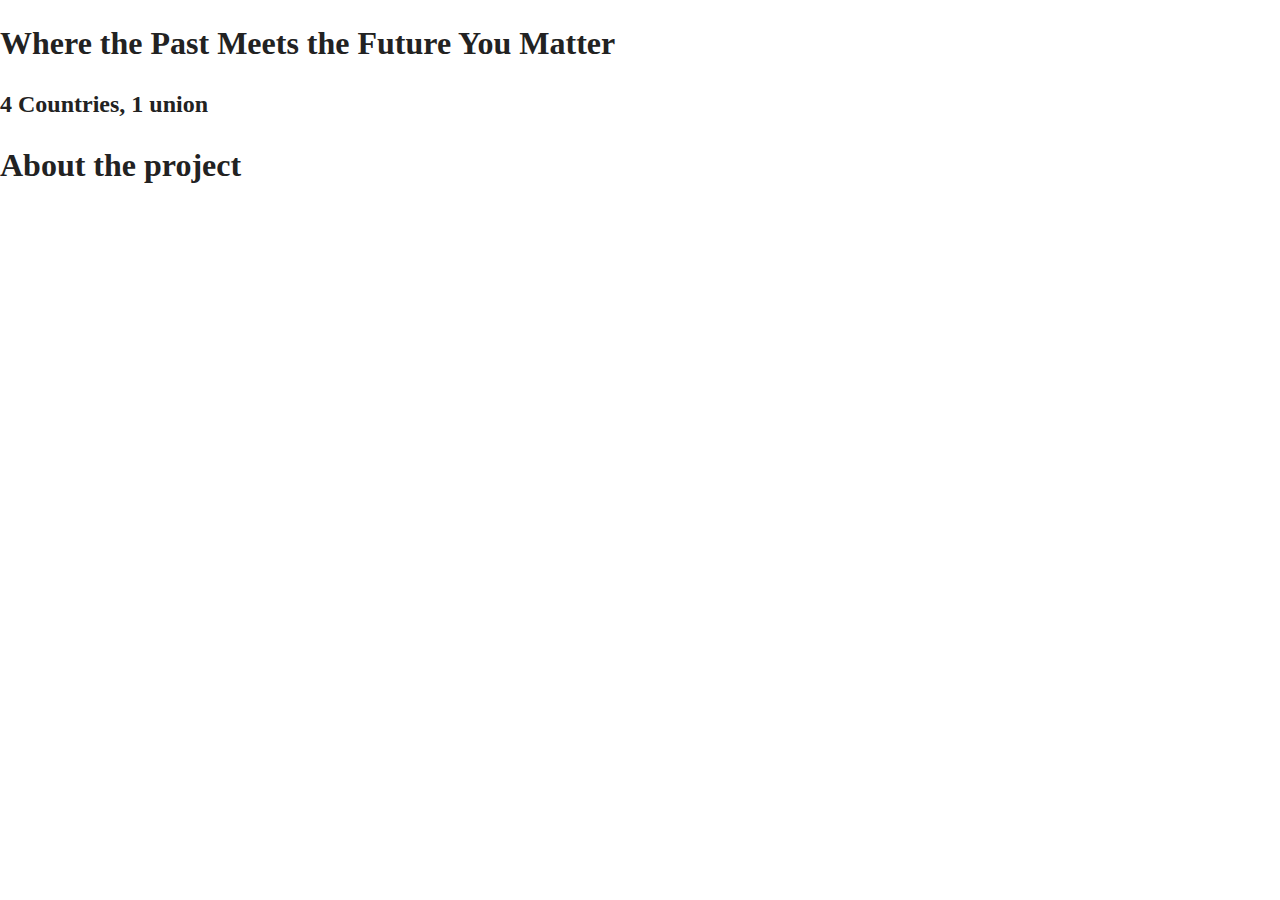
==== index.html @ 3b9c11fb "First commit" ====
<!doctype html>
<html class="no-js" lang="">

<head>
  <meta charset="utf-8">
  <title></title>
  <meta name="description" content="">
  <meta name="viewport" content="width=device-width, initial-scale=1">

  <meta property="og:title" content="You Matter">
  <meta property="og:type" content="">
  <meta property="og:url" content="">
  <meta property="og:image" content="">

  <link rel="manifest" href="site.webmanifest">
  <link rel="apple-touch-icon" href="icon.png">
  <!-- Place favicon.ico in the root directory -->

  <link rel="stylesheet" href="css/normalize.css">
  <link rel="stylesheet" href="css/main.css">

  <meta name="theme-color" content="#fafafa">
</head>

<body>
  <h1>Where the Past Meets the Future You Matter</h1>
  <h2>4 Countries, 1 union</h2>

  <h1>About the project</h1>


  <!--  Boilerplate-->
  <section>
    <script src="js/vendor/modernizr-3.11.2.min.js"></script>
    <script src="js/plugins.js"></script>
    <script src="js/main.js"></script>

    <!-- Google Analytics: change UA-XXXXX-Y to be your site's ID. -->
    <script>
      window.ga = function () { ga.q.push(arguments) }; ga.q = []; ga.l = +new Date;
      ga('create', 'UA-XXXXX-Y', 'auto'); ga('set', 'anonymizeIp', true); ga('set', 'transport', 'beacon'); ga('send', 'pageview')
    </script>
    <script src="https://www.google-analytics.com/analytics.js" async></script>
  </section>
</body>

</html>
---- css/main.css ----
/*! HTML5 Boilerplate v8.0.0 | MIT License | https://html5boilerplate.com/ */

/* main.css 2.1.0 | MIT License | https://github.com/h5bp/main.css#readme */
/*
 * What follows is the result of much research on cross-browser styling.
 * Credit left inline and big thanks to Nicolas Gallagher, Jonathan Neal,
 * Kroc Camen, and the H5BP dev community and team.
 */

/* ==========================================================================
   Base styles: opinionated defaults
   ========================================================================== */

html {
  color: #222;
  font-size: 1em;
  line-height: 1.4;
}

/*
 * Remove text-shadow in selection highlight:
 * https://twitter.com/miketaylr/status/12228805301
 *
 * Vendor-prefixed and regular ::selection selectors cannot be combined:
 * https://stackoverflow.com/a/16982510/7133471
 *
 * Customize the background color to match your design.
 */

::-moz-selection {
  background: #b3d4fc;
  text-shadow: none;
}

::selection {
  background: #b3d4fc;
  text-shadow: none;
}

/*
 * A better looking default horizontal rule
 */

hr {
  display: block;
  height: 1px;
  border: 0;
  border-top: 1px solid #ccc;
  margin: 1em 0;
  padding: 0;
}

/*
 * Remove the gap between audio, canvas, iframes,
 * images, videos and the bottom of their containers:
 * https://github.com/h5bp/html5-boilerplate/issues/440
 */

audio,
canvas,
iframe,
img,
svg,
video {
  vertical-align: middle;
}

/*
 * Remove default fieldset styles.
 */

fieldset {
  border: 0;
  margin: 0;
  padding: 0;
}

/*
 * Allow only vertical resizing of textareas.
 */

textarea {
  resize: vertical;
}

/* ==========================================================================
   Author's custom styles
   ========================================================================== */

/* ==========================================================================
   Helper classes
   ========================================================================== */

/*
 * Hide visually and from screen readers
 */

.hidden,
[hidden] {
  display: none !important;
}

/*
 * Hide only visually, but have it available for screen readers:
 * https://snook.ca/archives/html_and_css/hiding-content-for-accessibility
 *
 * 1. For long content, line feeds are not interpreted as spaces and small width
 *    causes content to wrap 1 word per line:
 *    https://medium.com/@jessebeach/beware-smushed-off-screen-accessible-text-5952a4c2cbfe
 */

.sr-only {
  border: 0;
  clip: rect(0, 0, 0, 0);
  height: 1px;
  margin: -1px;
  overflow: hidden;
  padding: 0;
  position: absolute;
  white-space: nowrap;
  width: 1px;
  /* 1 */
}

/*
 * Extends the .sr-only class to allow the element
 * to be focusable when navigated to via the keyboard:
 * https://www.drupal.org/node/897638
 */

.sr-only.focusable:active,
.sr-only.focusable:focus {
  clip: auto;
  height: auto;
  margin: 0;
  overflow: visible;
  position: static;
  white-space: inherit;
  width: auto;
}

/*
 * Hide visually and from screen readers, but maintain layout
 */

.invisible {
  visibility: hidden;
}

/*
 * Clearfix: contain floats
 *
 * For modern browsers
 * 1. The space content is one way to avoid an Opera bug when the
 *    `contenteditable` attribute is included anywhere else in the document.
 *    Otherwise it causes space to appear at the top and bottom of elements
 *    that receive the `clearfix` class.
 * 2. The use of `table` rather than `block` is only necessary if using
 *    `:before` to contain the top-margins of child elements.
 */

.clearfix::before,
.clearfix::after {
  content: " ";
  display: table;
}

.clearfix::after {
  clear: both;
}

/* ==========================================================================
   EXAMPLE Media Queries for Responsive Design.
   These examples override the primary ('mobile first') styles.
   Modify as content requires.
   ========================================================================== */

@media only screen and (min-width: 35em) {
  /* Style adjustments for viewports that meet the condition */
}

@media print,
  (-webkit-min-device-pixel-ratio: 1.25),
  (min-resolution: 1.25dppx),
  (min-resolution: 120dpi) {
  /* Style adjustments for high resolution devices */
}

/* ==========================================================================
   Print styles.
   Inlined to avoid the additional HTTP request:
   https://www.phpied.com/delay-loading-your-print-css/
   ========================================================================== */

@media print {
  *,
  *::before,
  *::after {
    background: #fff !important;
    color: #000 !important;
    /* Black prints faster */
    box-shadow: none !important;
    text-shadow: none !important;
  }

  a,
  a:visited {
    text-decoration: underline;
  }

  a[href]::after {
    content: " (" attr(href) ")";
  }

  abbr[title]::after {
    content: " (" attr(title) ")";
  }

  /*
   * Don't show links that are fragment identifiers,
   * or use the `javascript:` pseudo protocol
   */
  a[href^="#"]::after,
  a[href^="javascript:"]::after {
    content: "";
  }

  pre {
    white-space: pre-wrap !important;
  }

  pre,
  blockquote {
    border: 1px solid #999;
    page-break-inside: avoid;
  }

  /*
   * Printing Tables:
   * https://web.archive.org/web/20180815150934/http://css-discuss.incutio.com/wiki/Printing_Tables
   */
  thead {
    display: table-header-group;
  }

  tr,
  img {
    page-break-inside: avoid;
  }

  p,
  h2,
  h3 {
    orphans: 3;
    widows: 3;
  }

  h2,
  h3 {
    page-break-after: avoid;
  }
}
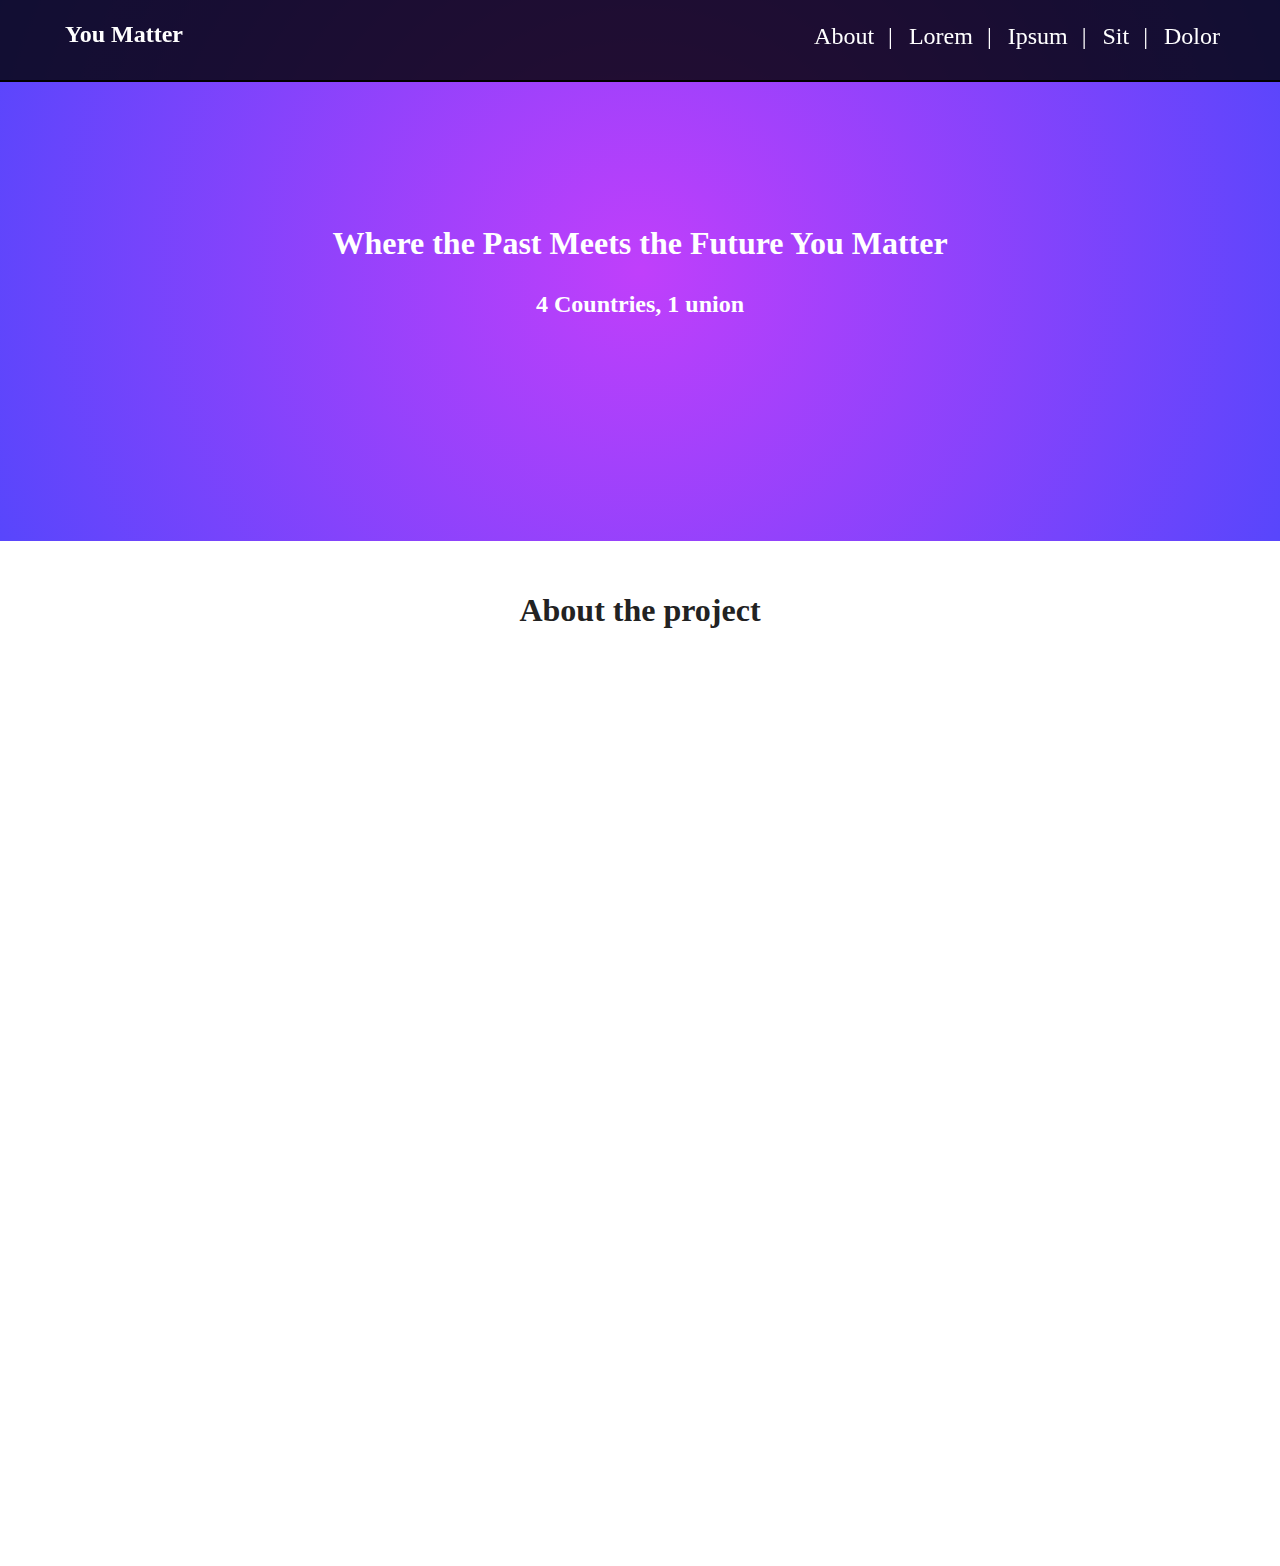
==== commit e4c9e447: "Added navbar and top banner" ====
--- a/index.html
+++ b/index.html
@@ -16,17 +16,37 @@
   <link rel="apple-touch-icon" href="icon.png">
   <!-- Place favicon.ico in the root directory -->
 
+  <link href="https://cdn.jsdelivr.net/npm/bootstrap@5.0.0-beta3/dist/css/bootstrap.min.css" rel="stylesheet" integrity="sha384-eOJMYsd53ii+scO/bJGFsiCZc+5NDVN2yr8+0RDqr0Ql0h+rP48ckxlpbzKgwra6" crossorigin="anonymous">
   <link rel="stylesheet" href="css/normalize.css">
   <link rel="stylesheet" href="css/main.css">
+  <link rel="stylesheet" href="css/style.css">
 
   <meta name="theme-color" content="#fafafa">
 </head>
 
 <body>
-  <h1>Where the Past Meets the Future You Matter</h1>
-  <h2>4 Countries, 1 union</h2>
+  <nav>
+    <div class="squeeze">
+      <h2>You Matter</h2>
+      <div class="navlinks">
+        <a href="#">About</a>
+        <a href="#">Lorem</a>
+        <a href="#">Ipsum</a>
+        <a href="#">Sit</a>
+        <a href="#">Dolor</a>
+      </div>
+    </div>
+  </nav>
 
-  <h1>About the project</h1>
+  <div class="banner">
+    <h1>Where the Past Meets the Future You Matter</h1>
+    <h2>4 Countries, 1 union</h2>
+  </div>
+
+  <section class="about">
+    <h1>About the project</h1>
+  </section>
+
 
 
   <!--  Boilerplate-->
--- a/css/style.css
+++ b/css/style.css
@@ -0,0 +1,77 @@
+.squeeze{
+  margin: auto;
+  max-width: 1200px
+}
+
+nav{
+  color: white;
+  height: 80px;
+  overflow: hidden;
+  position: fixed;
+
+  background: rgba(0, 0, 0, 0.8);
+  width: 100%;
+
+  border-bottom: black solid 2px;
+}
+
+nav h2{
+  display: inline-block;
+  padding-left: 25px;
+  margin-top: 18px;
+}
+nav .navlinks{
+  display: inline-block;
+  float: right;
+
+  padding: 20px;
+}
+.navlinks a{
+  color: white;
+  text-decoration: none;
+
+  transition: color ease 150ms;
+  font-size: 1.5rem;
+}
+
+.navlinks a:first-child:before{
+  content: "";
+}
+
+.navlinks a:before{
+  content: " | ";
+  padding: 0 10px;
+  color: white;
+}
+
+.navlinks a:before:hover{
+  color: white;
+}
+
+.navlinks a:hover{
+  color: mediumpurple;
+}
+
+.banner{
+  color: white;
+
+  padding: 200px 100px;
+  text-align: center;
+
+  background: rgb(192,63,251);
+  background: radial-gradient(circle, rgba(192,63,251,1) 0%, rgba(88,70,252,1) 100%);
+}
+
+.banner h1 {
+
+  font-weight: bold;
+}
+
+.about{
+  height: 1000px;
+  padding-top: 25px;
+}
+.about h1{
+  text-align: center;
+}
+
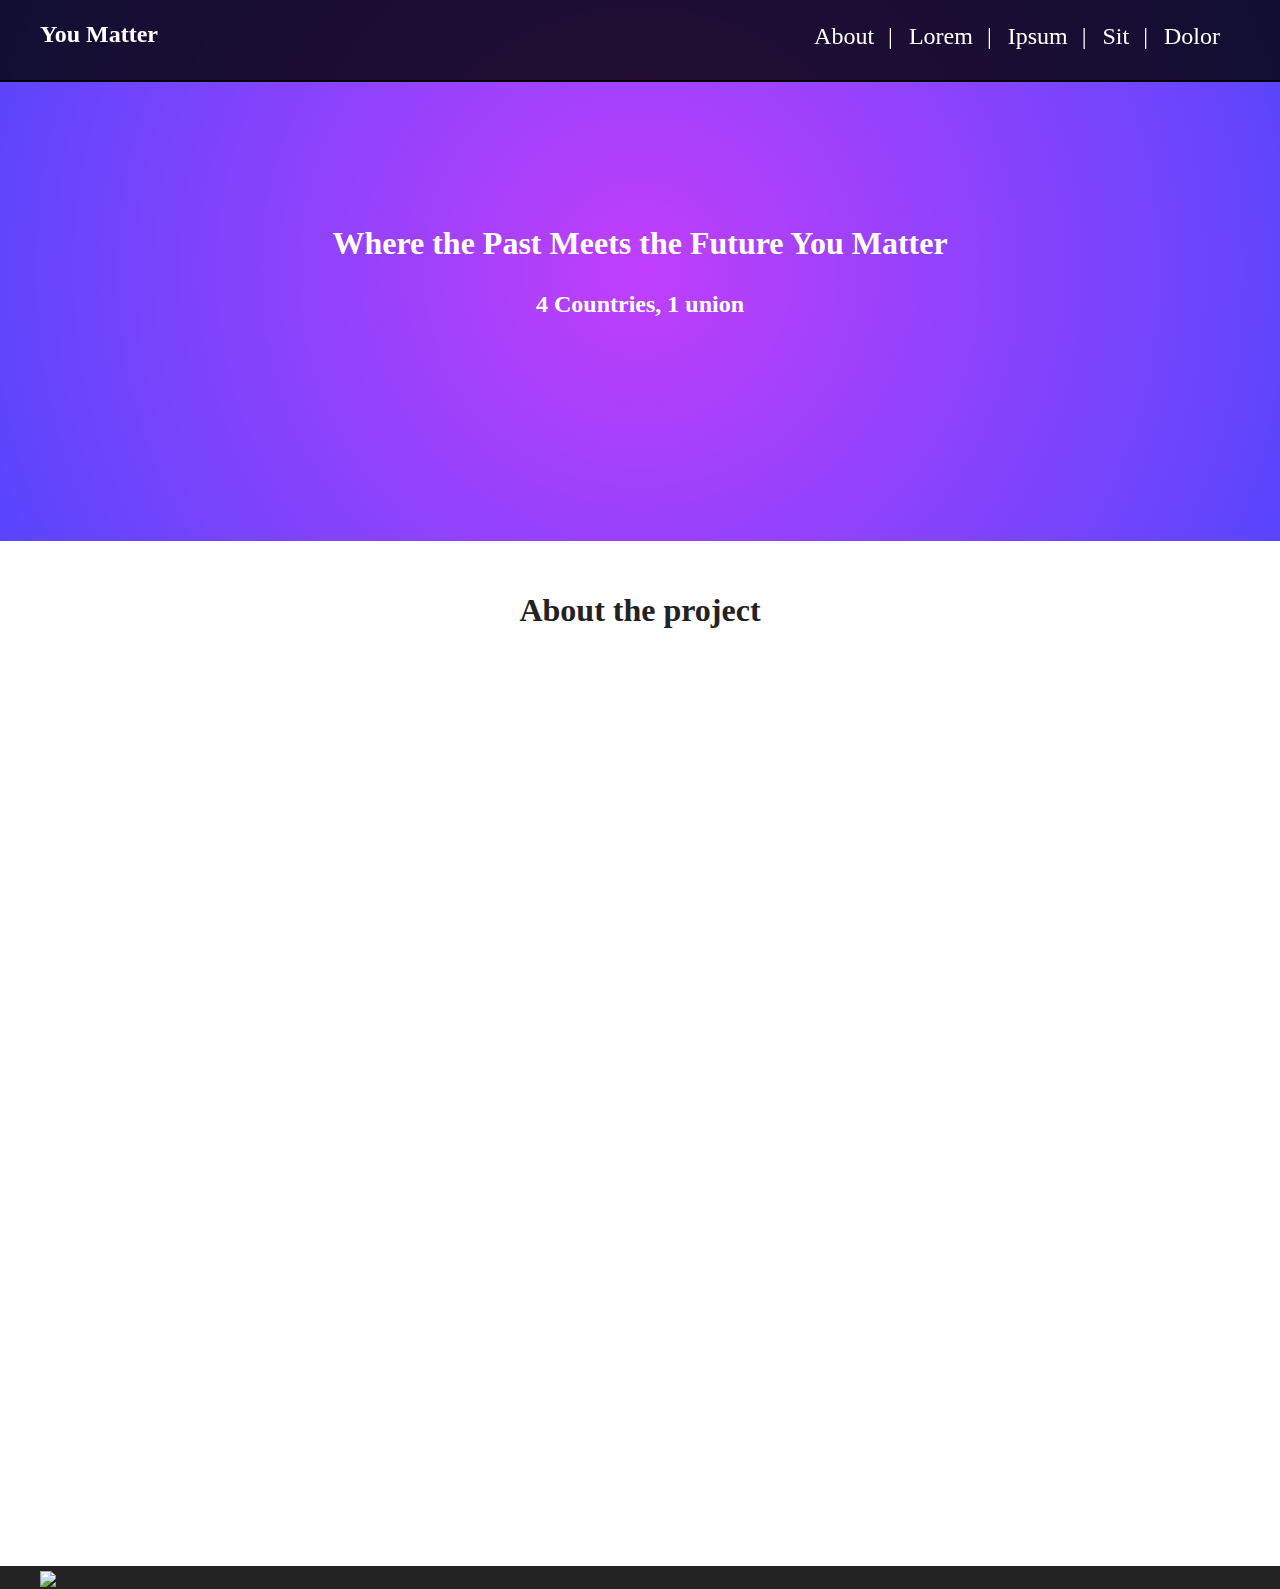
==== commit 39da5710: "Added basic footer" ====
--- a/index.html
+++ b/index.html
@@ -47,7 +47,11 @@
     <h1>About the project</h1>
   </section>
 
-
+  <footer>
+    <div class="squeeze">
+      <img src="img/erasmus-plus-logo.png" class="partner">
+    </div>
+  </footer>
 
   <!--  Boilerplate-->
   <section>
--- a/css/style.css
+++ b/css/style.css
@@ -1,6 +1,7 @@
 .squeeze{
   margin: auto;
-  max-width: 1200px
+  max-width: 1200px;
+  padding: 0 20px;
 }
 
 nav{
@@ -17,7 +18,7 @@
 
 nav h2{
   display: inline-block;
-  padding-left: 25px;
+  padding-left: 0px;
   margin-top: 18px;
 }
 nav .navlinks{
@@ -40,7 +41,7 @@
 
 .navlinks a:before{
   content: " | ";
-  padding: 0 10px;
+  margin: 0 10px;
   color: white;
 }
 
@@ -75,3 +76,11 @@
   text-align: center;
 }
 
+footer{
+  background: #222222;
+}
+
+.partner{
+  height: 100px;
+  overflow: hidden;
+}
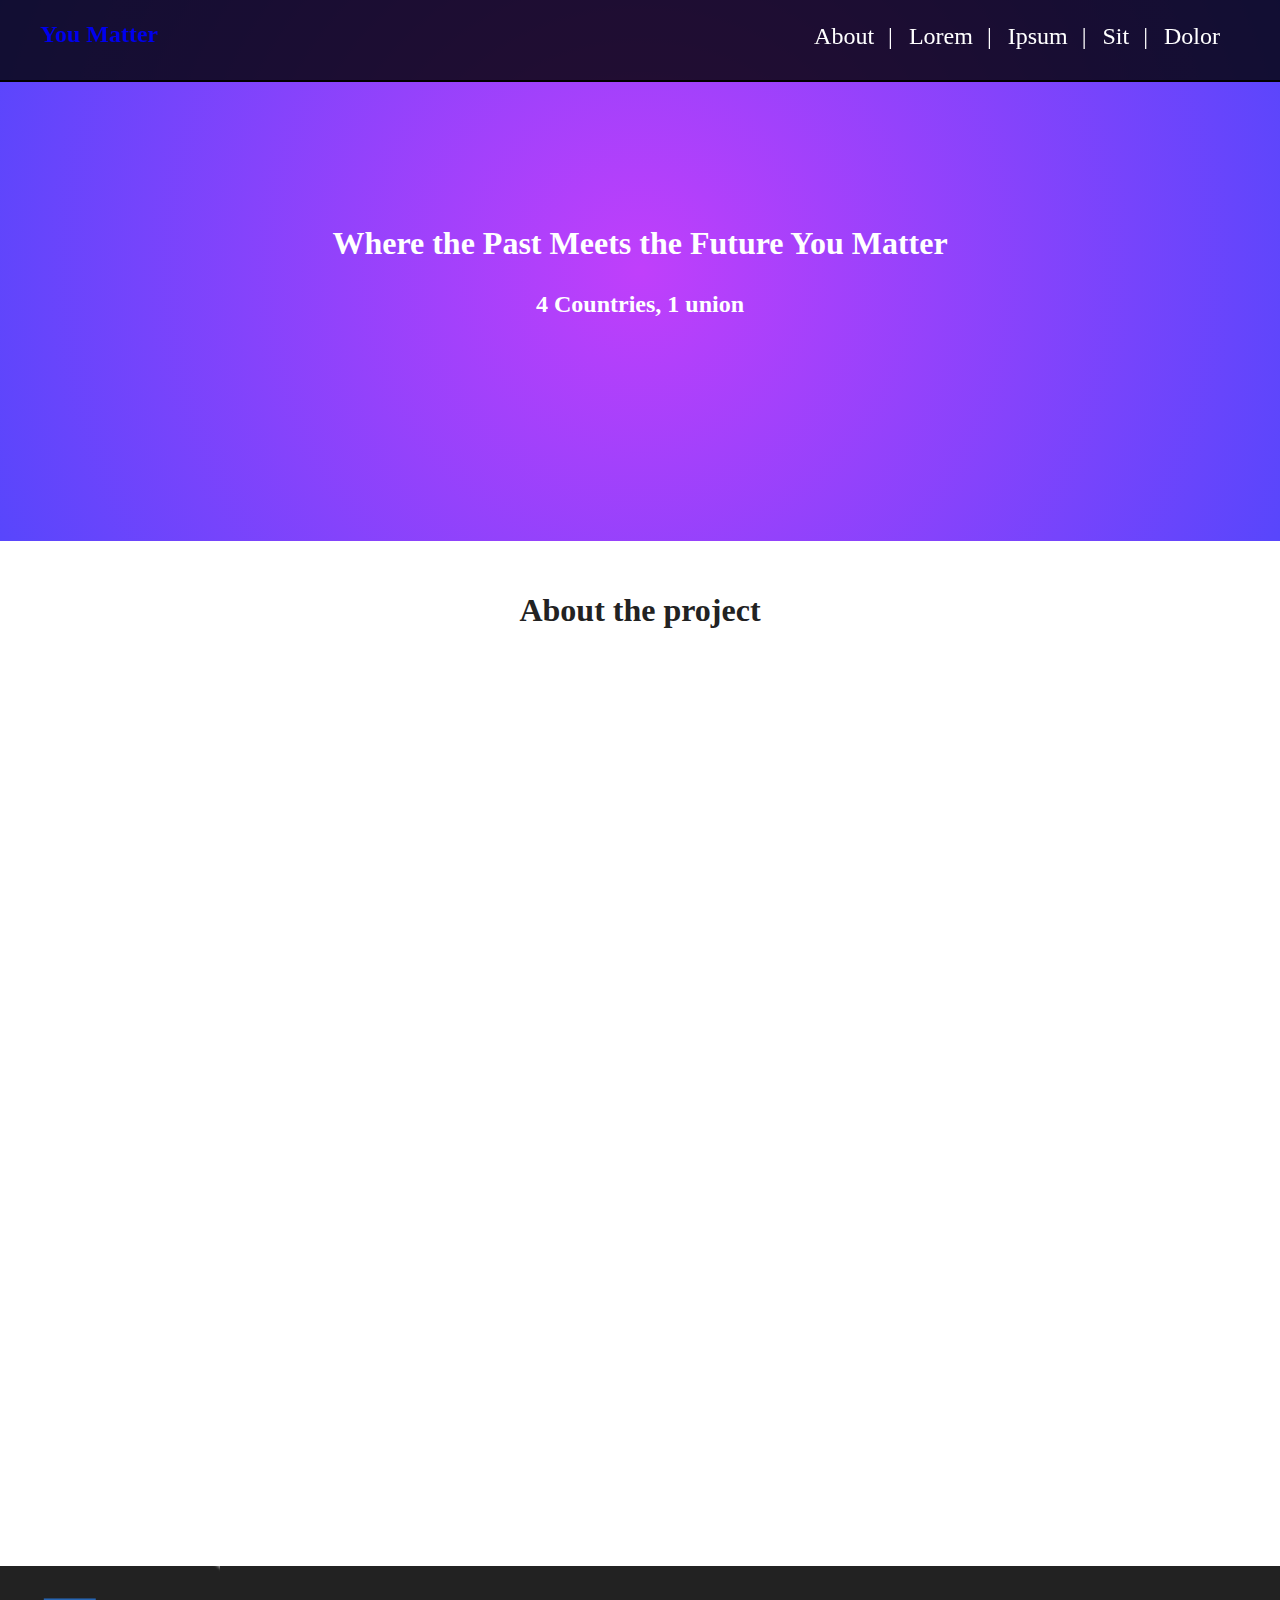
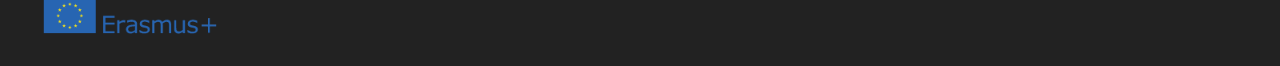
==== commit ea818858: "Removed google analytics and added link to navbar" ====
--- a/index.html
+++ b/index.html
@@ -27,7 +27,7 @@
 <body>
   <nav>
     <div class="squeeze">
-      <h2>You Matter</h2>
+      <a href="#"><h2>You Matter</h2></a>
       <div class="navlinks">
         <a href="#">About</a>
         <a href="#">Lorem</a>
@@ -49,7 +49,7 @@
 
   <footer>
     <div class="squeeze">
-      <img src="img/erasmus-plus-logo.png" class="partner">
+      <img src="img/erasmus-plus-logo.png" class="partner" alt="Erasmus+">
     </div>
   </footer>
 
@@ -58,14 +58,6 @@
     <script src="js/vendor/modernizr-3.11.2.min.js"></script>
     <script src="js/plugins.js"></script>
     <script src="js/main.js"></script>
-
-    <!-- Google Analytics: change UA-XXXXX-Y to be your site's ID. -->
-    <script>
-      window.ga = function () { ga.q.push(arguments) }; ga.q = []; ga.l = +new Date;
-      ga('create', 'UA-XXXXX-Y', 'auto'); ga('set', 'anonymizeIp', true); ga('set', 'transport', 'beacon'); ga('send', 'pageview')
-    </script>
-    <script src="https://www.google-analytics.com/analytics.js" async></script>
   </section>
 </body>
-
 </html>
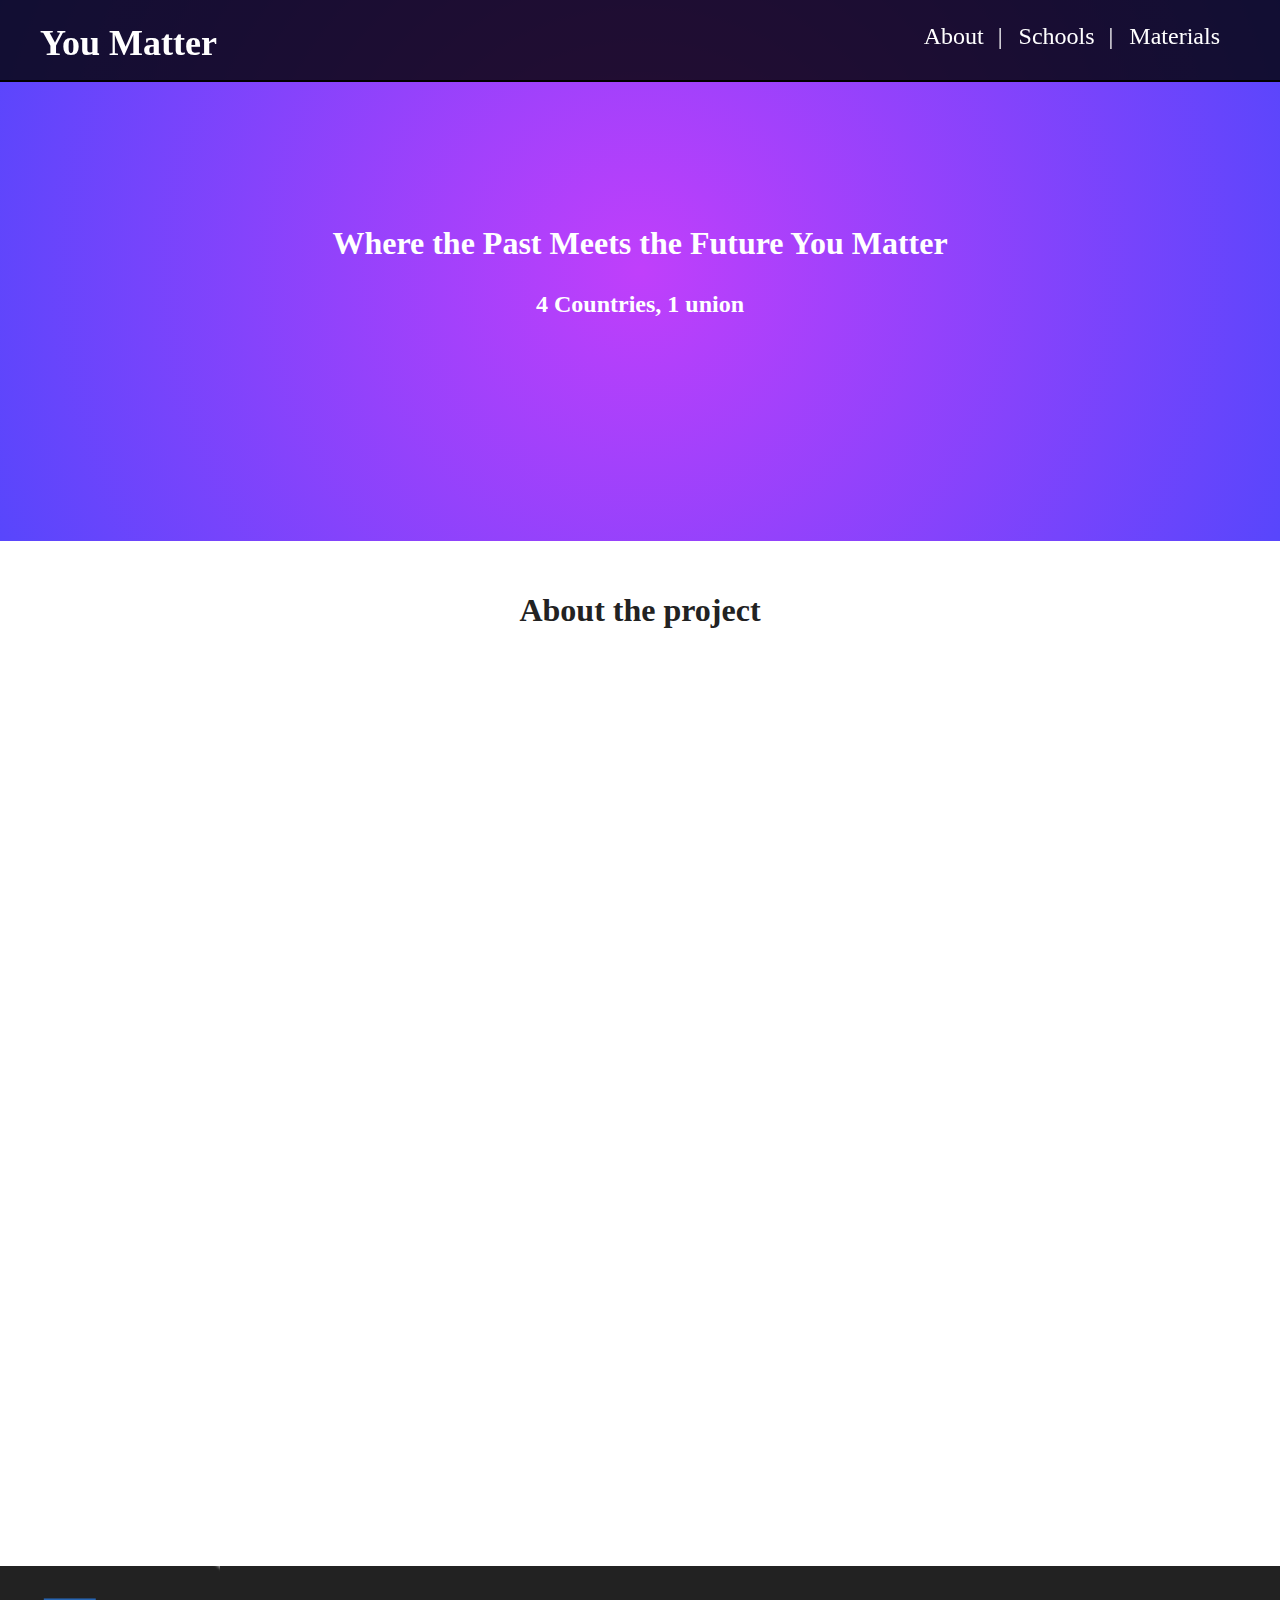
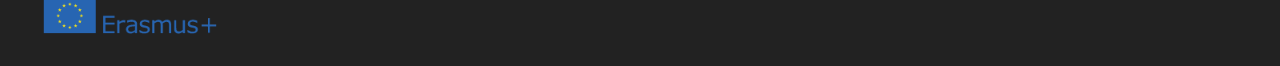
==== commit e81b0760: "Adjusted navbar" ====
--- a/index.html
+++ b/index.html
@@ -29,11 +29,9 @@
     <div class="squeeze">
       <a href="#"><h2>You Matter</h2></a>
       <div class="navlinks">
-        <a href="#">About</a>
-        <a href="#">Lorem</a>
-        <a href="#">Ipsum</a>
-        <a href="#">Sit</a>
-        <a href="#">Dolor</a>
+        <a href="#about">About</a>
+        <a href="#">Schools</a>
+        <a href="#">Materials</a>
       </div>
     </div>
   </nav>
@@ -43,7 +41,7 @@
     <h2>4 Countries, 1 union</h2>
   </div>
 
-  <section class="about">
+  <section id="about" class="about">
     <h1>About the project</h1>
   </section>
 
--- a/css/style.css
+++ b/css/style.css
@@ -18,7 +18,7 @@
 
 nav h2{
   display: inline-block;
-  padding-left: 0px;
+  padding-left: 0;
   margin-top: 18px;
 }
 nav .navlinks{
@@ -27,7 +27,7 @@
 
   padding: 20px;
 }
-.navlinks a{
+nav a{
   color: white;
   text-decoration: none;
 
@@ -49,7 +49,7 @@
   color: white;
 }
 
-.navlinks a:hover{
+nav a:hover{
   color: mediumpurple;
 }
 
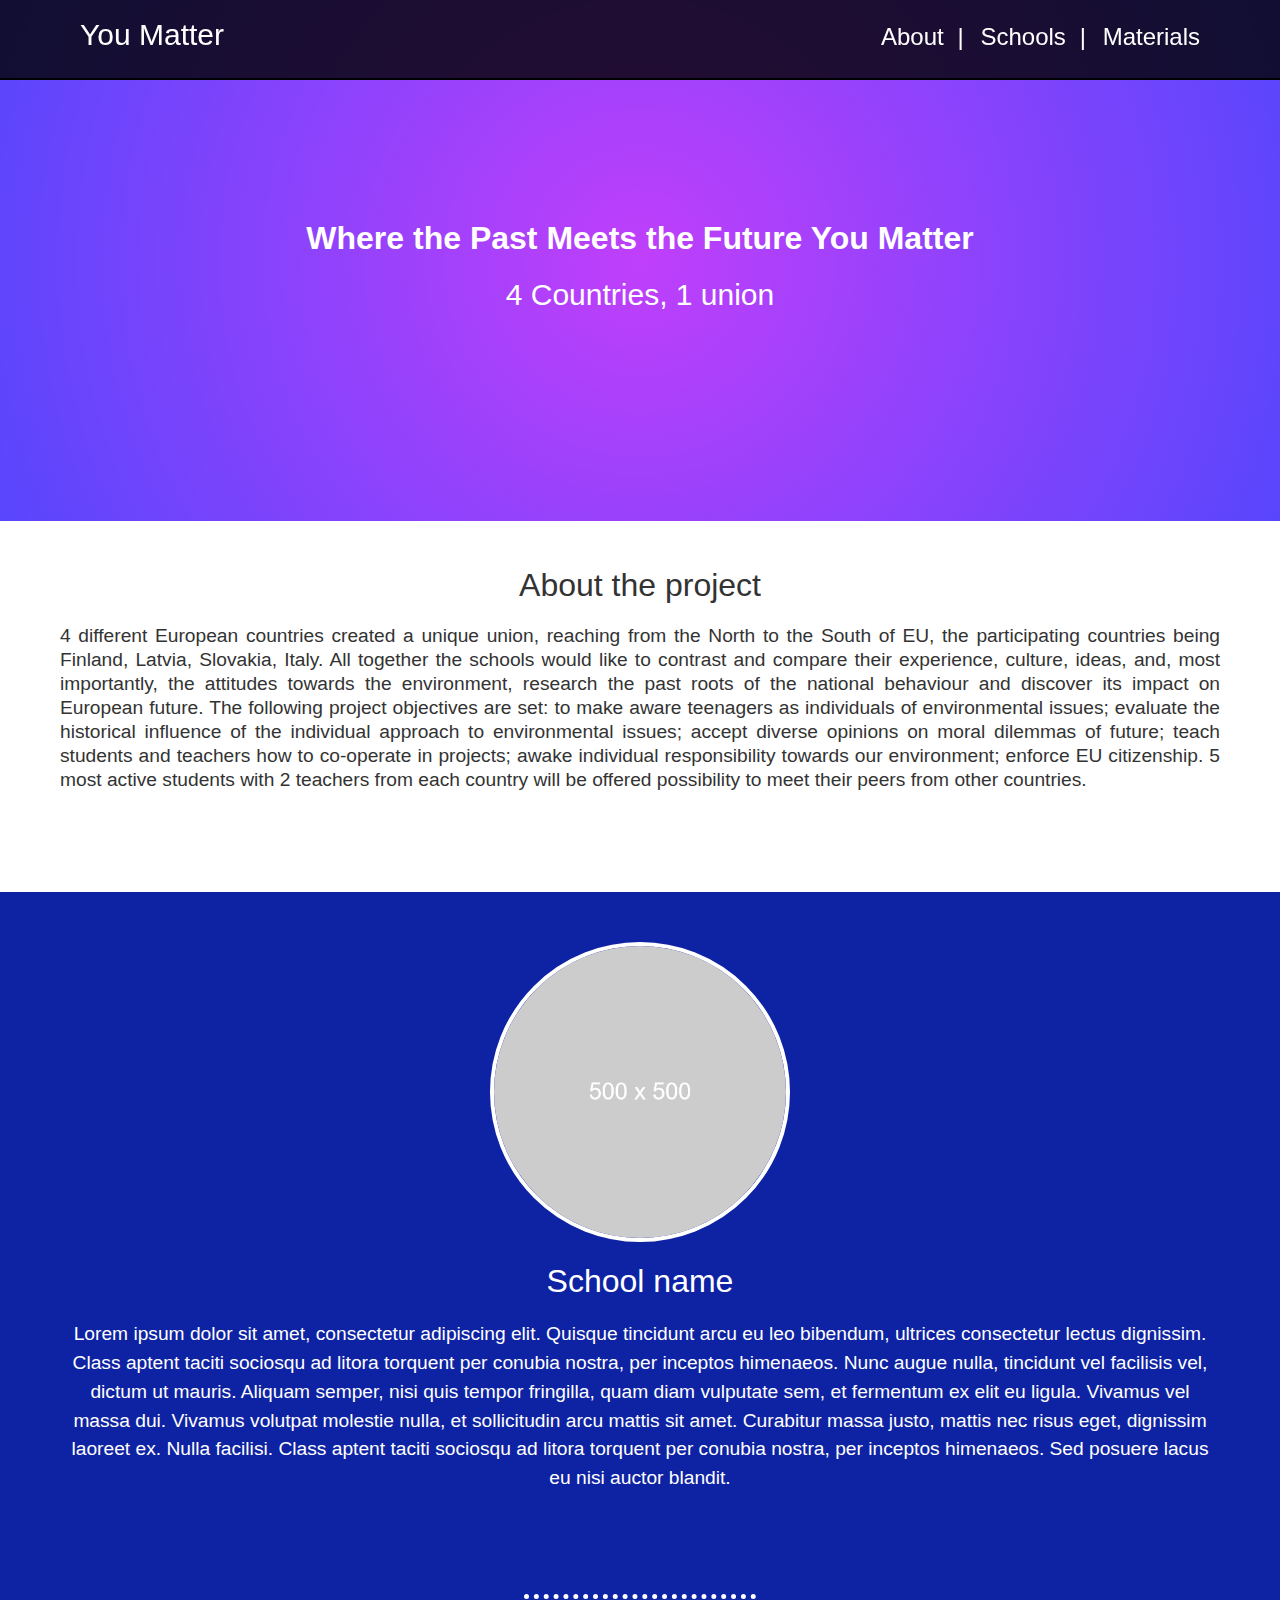
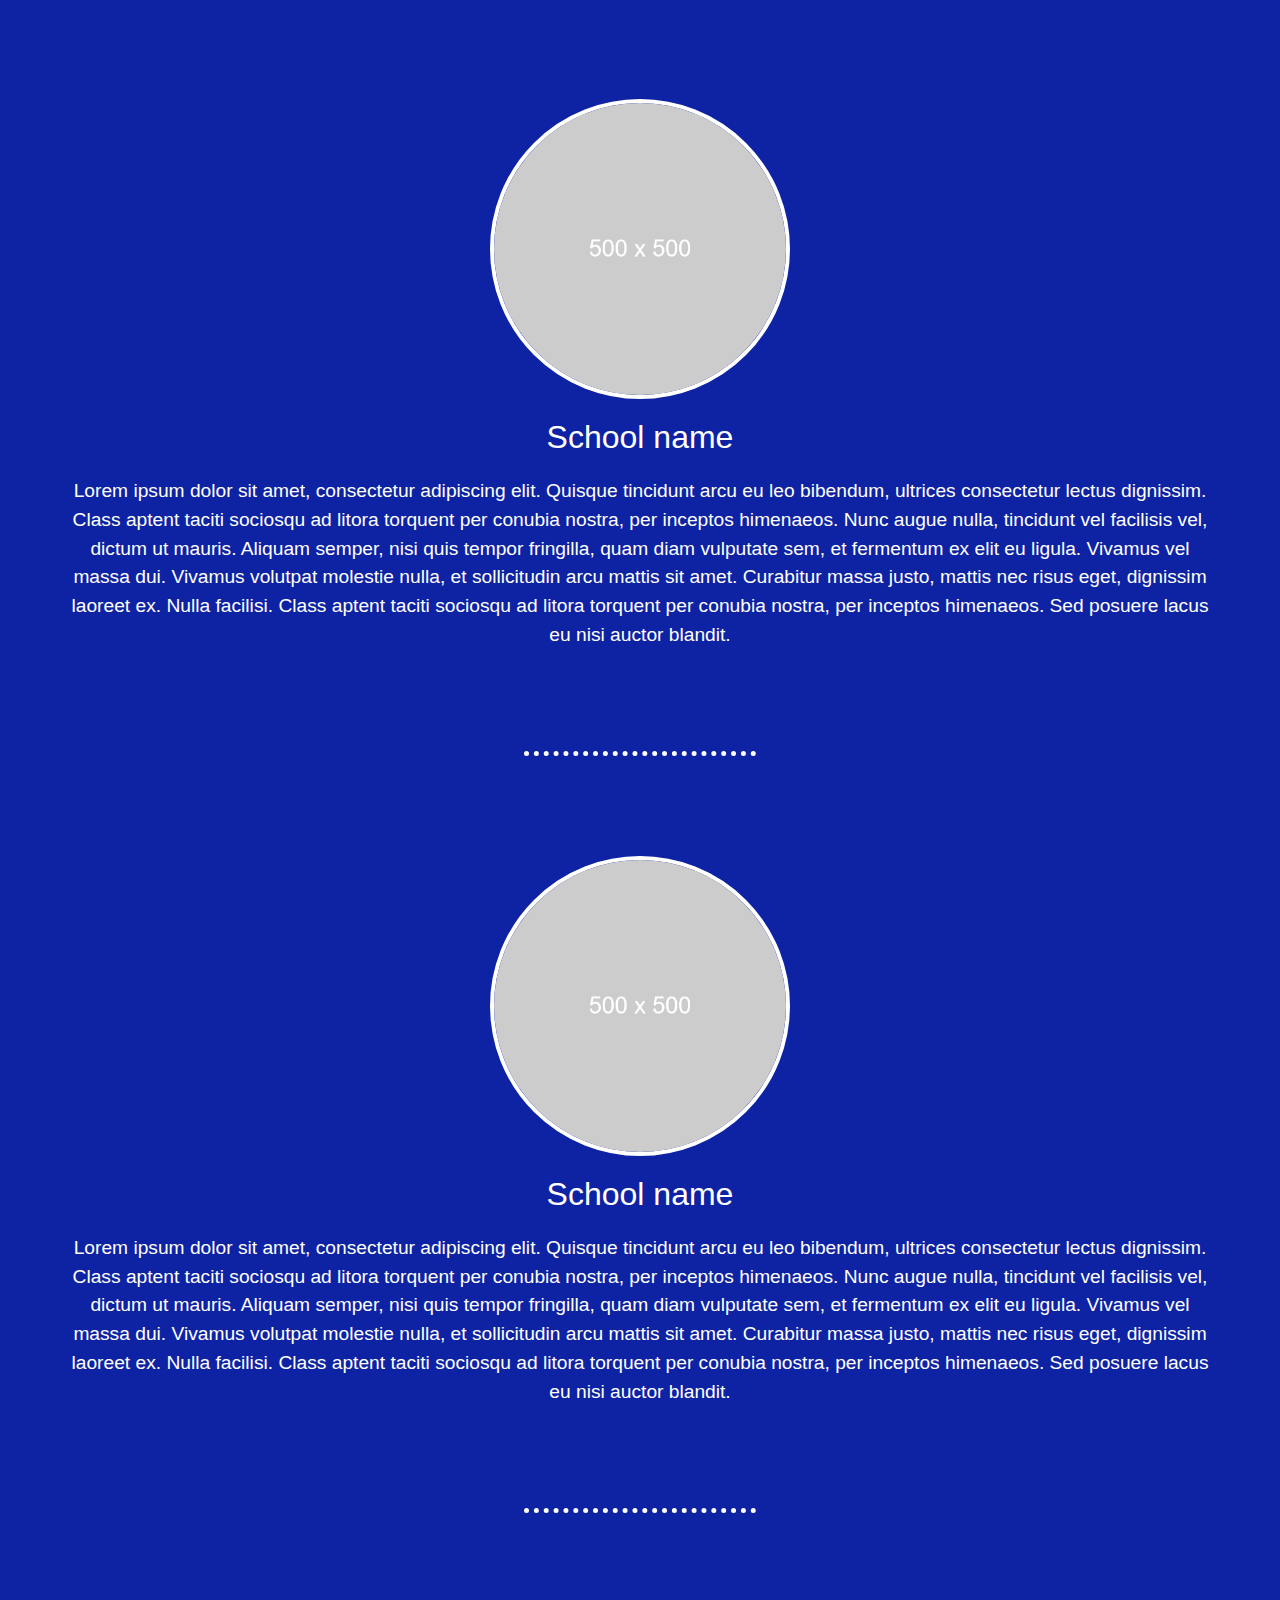
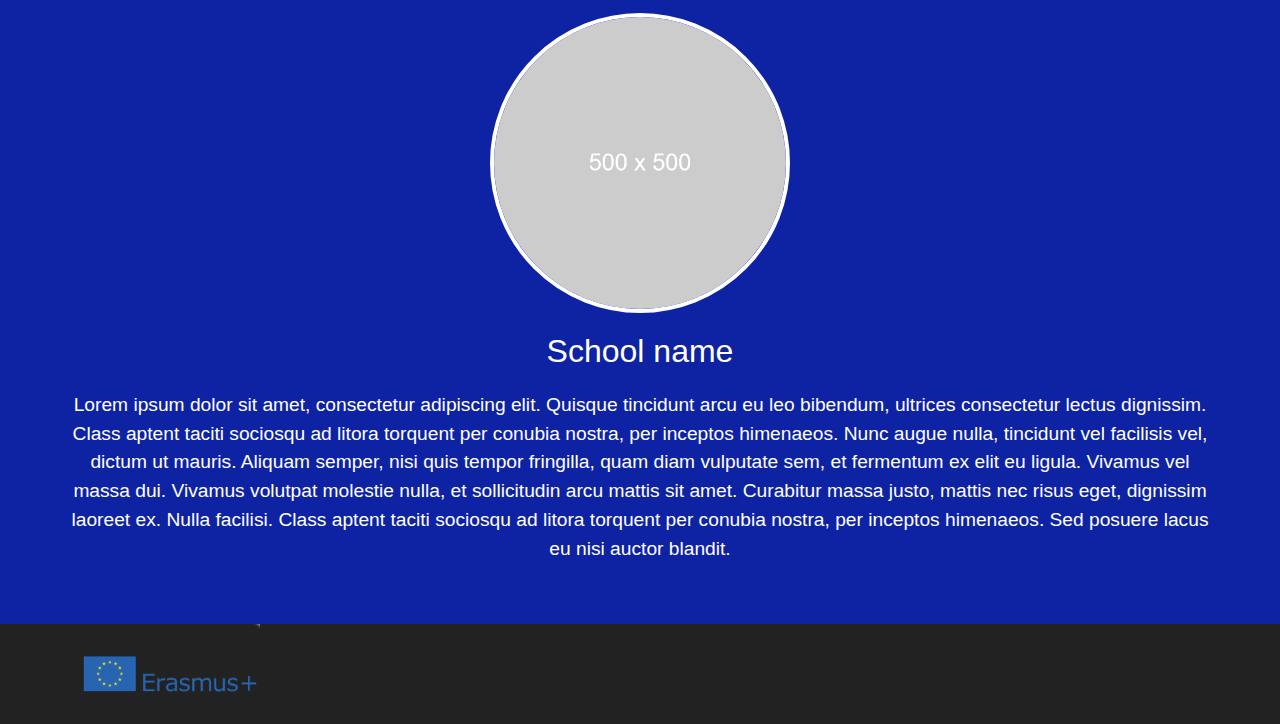
==== commit fbb3e702: "Added bootstrap, adjusted some visuals, added schools" ====
--- a/index.html
+++ b/index.html
@@ -3,7 +3,7 @@
 
 <head>
   <meta charset="utf-8">
-  <title></title>
+  <title>You Matter</title>
   <meta name="description" content="">
   <meta name="viewport" content="width=device-width, initial-scale=1">
 
@@ -14,9 +14,10 @@
 
   <link rel="manifest" href="site.webmanifest">
   <link rel="apple-touch-icon" href="icon.png">
+
   <!-- Place favicon.ico in the root directory -->
 
-  <link href="https://cdn.jsdelivr.net/npm/bootstrap@5.0.0-beta3/dist/css/bootstrap.min.css" rel="stylesheet" integrity="sha384-eOJMYsd53ii+scO/bJGFsiCZc+5NDVN2yr8+0RDqr0Ql0h+rP48ckxlpbzKgwra6" crossorigin="anonymous">
+  <link rel="stylesheet" href="https://stackpath.bootstrapcdn.com/bootstrap/3.4.1/css/bootstrap.min.css" integrity="sha384-HSMxcRTRxnN+Bdg0JdbxYKrThecOKuH5zCYotlSAcp1+c8xmyTe9GYg1l9a69psu" crossorigin="anonymous">
   <link rel="stylesheet" href="css/normalize.css">
   <link rel="stylesheet" href="css/main.css">
   <link rel="stylesheet" href="css/style.css">
@@ -30,7 +31,7 @@
       <a href="#"><h2>You Matter</h2></a>
       <div class="navlinks">
         <a href="#about">About</a>
-        <a href="#">Schools</a>
+        <a href="#schools">Schools</a>
         <a href="#">Materials</a>
       </div>
     </div>
@@ -42,12 +43,62 @@
   </div>
 
   <section id="about" class="about">
-    <h1>About the project</h1>
+    <div class="squeeze">
+      <h1>About the project</h1>
+      <p>
+        4 different European countries created a unique union, reaching from the North to the South of EU, the participating countries being Finland, Latvia, Slovakia, Italy. All together the schools would like to contrast and compare their experience, culture, ideas, and, most importantly, the attitudes towards the environment, research the past roots of the national behaviour and discover its impact on European future.
+        The following project objectives are set:
+        to make aware teenagers as individuals of environmental issues;
+        evaluate the historical influence of the individual approach to environmental issues;
+        accept diverse opinions on moral dilemmas of future;
+        teach students and teachers how to co-operate in projects;
+        awake individual responsibility towards our environment;
+        enforce EU citizenship.
+        5 most active students with 2 teachers from each country will be offered possibility to meet their peers from other countries.
+      </p>
+    </div>
+  </section>
+
+  <section id="schools">
+    <div class="squeeze">
+      <div class="school">
+        <img src="[data-uri]">
+        <h1>School name</h1>
+        <p>
+          Lorem ipsum dolor sit amet, consectetur adipiscing elit. Quisque tincidunt arcu eu leo bibendum, ultrices consectetur lectus dignissim. Class aptent taciti sociosqu ad litora torquent per conubia nostra, per inceptos himenaeos. Nunc augue nulla, tincidunt vel facilisis vel, dictum ut mauris. Aliquam semper, nisi quis tempor fringilla, quam diam vulputate sem, et fermentum ex elit eu ligula. Vivamus vel massa dui. Vivamus volutpat molestie nulla, et sollicitudin arcu mattis sit amet. Curabitur massa justo, mattis nec risus eget, dignissim laoreet ex. Nulla facilisi. Class aptent taciti sociosqu ad litora torquent per conubia nostra, per inceptos himenaeos. Sed posuere lacus eu nisi auctor blandit.
+        </p>
+      </div>
+      <hr>
+      <div class="school">
+        <img src="[data-uri]">
+        <h1>School name</h1>
+        <p>
+          Lorem ipsum dolor sit amet, consectetur adipiscing elit. Quisque tincidunt arcu eu leo bibendum, ultrices consectetur lectus dignissim. Class aptent taciti sociosqu ad litora torquent per conubia nostra, per inceptos himenaeos. Nunc augue nulla, tincidunt vel facilisis vel, dictum ut mauris. Aliquam semper, nisi quis tempor fringilla, quam diam vulputate sem, et fermentum ex elit eu ligula. Vivamus vel massa dui. Vivamus volutpat molestie nulla, et sollicitudin arcu mattis sit amet. Curabitur massa justo, mattis nec risus eget, dignissim laoreet ex. Nulla facilisi. Class aptent taciti sociosqu ad litora torquent per conubia nostra, per inceptos himenaeos. Sed posuere lacus eu nisi auctor blandit.
+        </p>
+      </div>
+      <hr>
+      <div class="school">
+        <img src="[data-uri]">
+        <h1>School name</h1>
+        <p>
+          Lorem ipsum dolor sit amet, consectetur adipiscing elit. Quisque tincidunt arcu eu leo bibendum, ultrices consectetur lectus dignissim. Class aptent taciti sociosqu ad litora torquent per conubia nostra, per inceptos himenaeos. Nunc augue nulla, tincidunt vel facilisis vel, dictum ut mauris. Aliquam semper, nisi quis tempor fringilla, quam diam vulputate sem, et fermentum ex elit eu ligula. Vivamus vel massa dui. Vivamus volutpat molestie nulla, et sollicitudin arcu mattis sit amet. Curabitur massa justo, mattis nec risus eget, dignissim laoreet ex. Nulla facilisi. Class aptent taciti sociosqu ad litora torquent per conubia nostra, per inceptos himenaeos. Sed posuere lacus eu nisi auctor blandit.
+        </p>
+      </div>
+      <hr>
+      <div class="school">
+        <img src="[data-uri]">
+        <h1>School name</h1>
+        <p>
+          Lorem ipsum dolor sit amet, consectetur adipiscing elit. Quisque tincidunt arcu eu leo bibendum, ultrices consectetur lectus dignissim. Class aptent taciti sociosqu ad litora torquent per conubia nostra, per inceptos himenaeos. Nunc augue nulla, tincidunt vel facilisis vel, dictum ut mauris. Aliquam semper, nisi quis tempor fringilla, quam diam vulputate sem, et fermentum ex elit eu ligula. Vivamus vel massa dui. Vivamus volutpat molestie nulla, et sollicitudin arcu mattis sit amet. Curabitur massa justo, mattis nec risus eget, dignissim laoreet ex. Nulla facilisi. Class aptent taciti sociosqu ad litora torquent per conubia nostra, per inceptos himenaeos. Sed posuere lacus eu nisi auctor blandit.
+        </p>
+      </div>
+
+    </div>
   </section>
 
   <footer>
     <div class="squeeze">
-      <img src="img/erasmus-plus-logo.png" class="partner" alt="Erasmus+">
+      <a href="https://www.erasmusplus.sk/"><img src="img/erasmus-plus-logo.png" class="partner" alt="Erasmus+"></a>
     </div>
   </footer>
 
@@ -56,6 +107,8 @@
     <script src="js/vendor/modernizr-3.11.2.min.js"></script>
     <script src="js/plugins.js"></script>
     <script src="js/main.js"></script>
+    <script src="js/jquery-3.6.0.min.js"></script>
+    <script src="https://stackpath.bootstrapcdn.com/bootstrap/3.4.1/js/bootstrap.min.js" integrity="sha384-aJ21OjlMXNL5UyIl/XNwTMqvzeRMZH2w8c5cRVpzpU8Y5bApTppSuUkhZXN0VxHd" crossorigin="anonymous"></script>
   </section>
 </body>
 </html>
--- a/css/style.css
+++ b/css/style.css
@@ -1,3 +1,22 @@
+body{
+  font-family: sans-serif;
+}
+
+h1{
+  font-size: 2rem;
+}
+
+p{
+  font-size: 1.2rem;
+  line-height: 1.5;
+}
+
+hr{
+  border: none;
+  border-bottom: dotted white 5px;
+  margin: 100px 40%;
+}
+
 .squeeze{
   margin: auto;
   max-width: 1200px;
@@ -27,7 +46,8 @@
 
   padding: 20px;
 }
-nav a{
+
+a{
   color: white;
   text-decoration: none;
 
@@ -35,22 +55,23 @@
   font-size: 1.5rem;
 }
 
-.navlinks a:first-child:before{
+a:first-child:before{
   content: "";
 }
 
-.navlinks a:before{
+a:before{
   content: " | ";
   margin: 0 10px;
   color: white;
 }
 
-.navlinks a:before:hover{
+a:before:hover{
   color: white;
 }
 
-nav a:hover{
+a:hover{
   color: mediumpurple;
+  text-decoration: none;
 }
 
 .banner{
@@ -69,12 +90,34 @@
 }
 
 .about{
-  height: 1000px;
   padding-top: 25px;
 }
+
 .about h1{
   text-align: center;
 }
+
+.about p{
+  text-align: justify;
+  line-height: 1.5rem;
+}
+
+#schools{
+  margin: 100px 0 0 0;
+  padding: 50px 0;
+  text-align: center;
+  background: rgb(14, 35, 163);
+  color: white;
+}
+
+#schools img{
+  height: 300px;
+
+  border-radius: 50%;
+  border: white solid 4px;
+}
+
+
 
 footer{
   background: #222222;
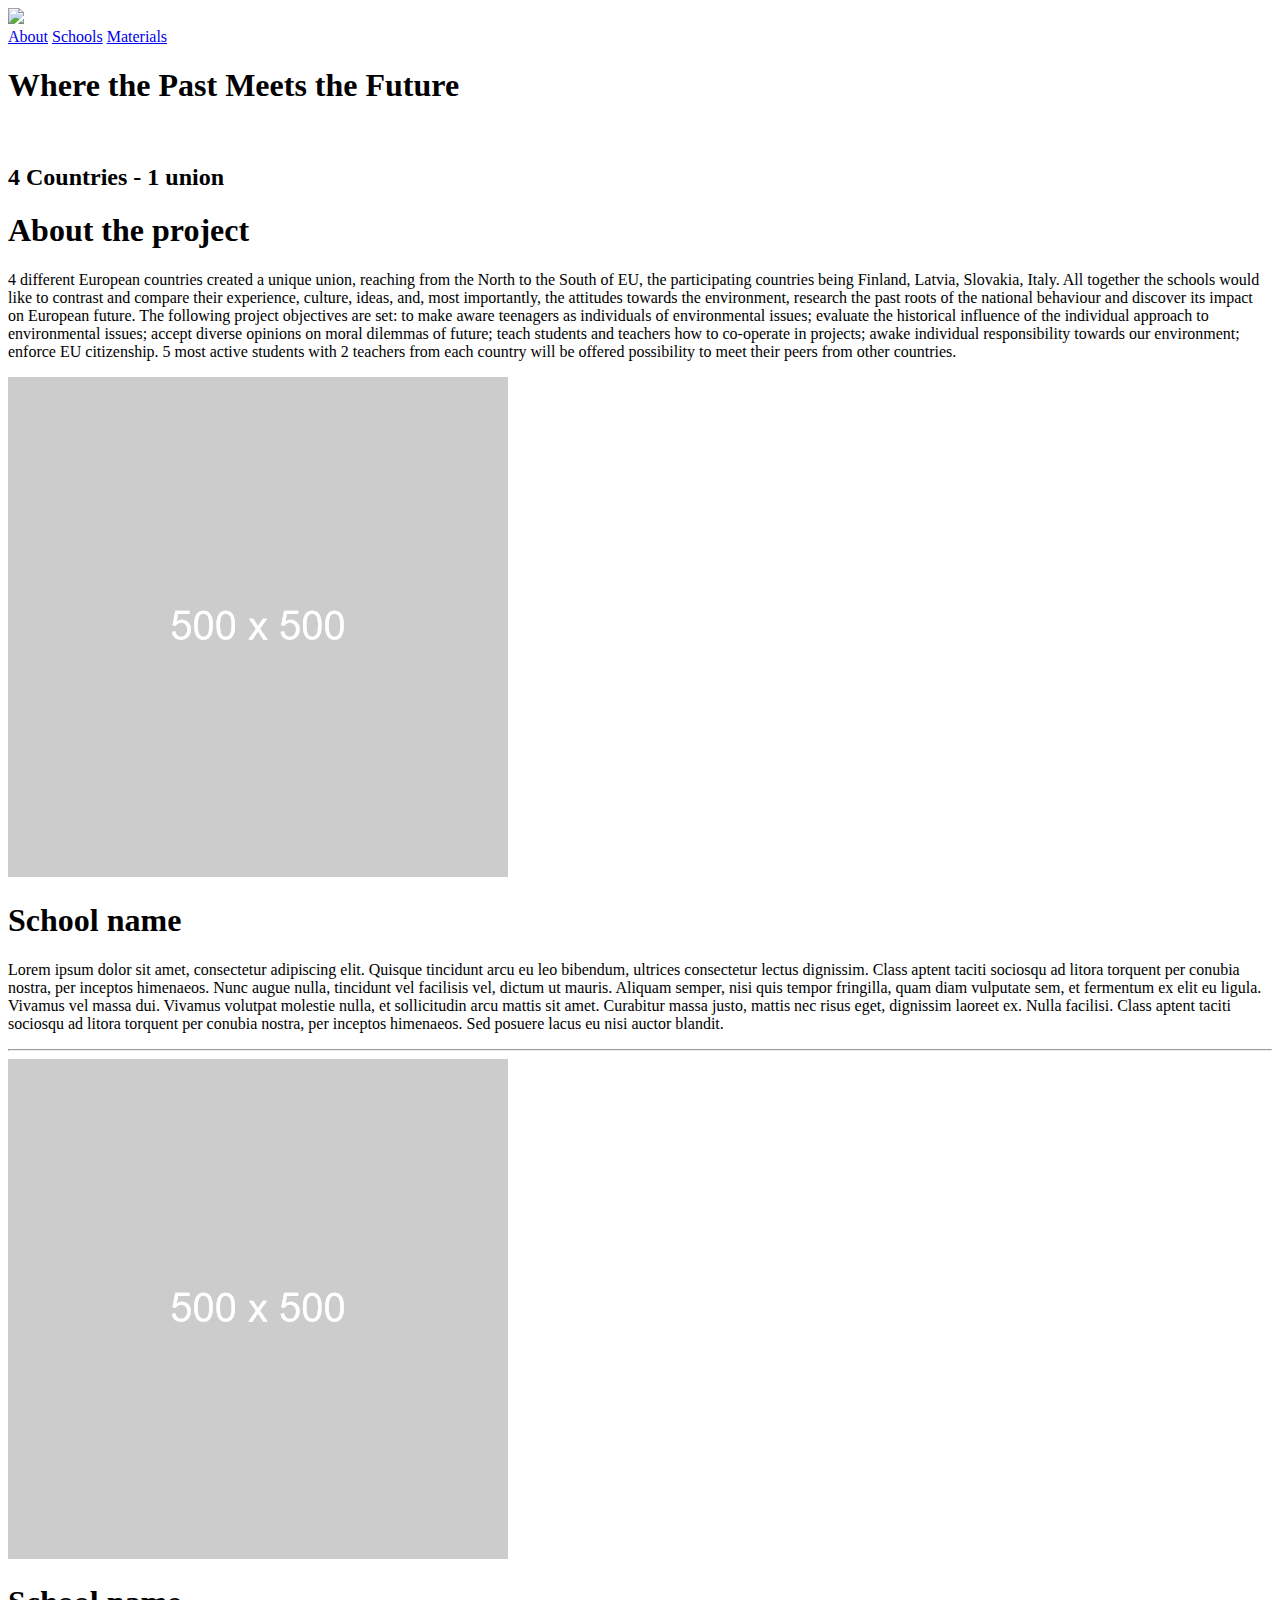
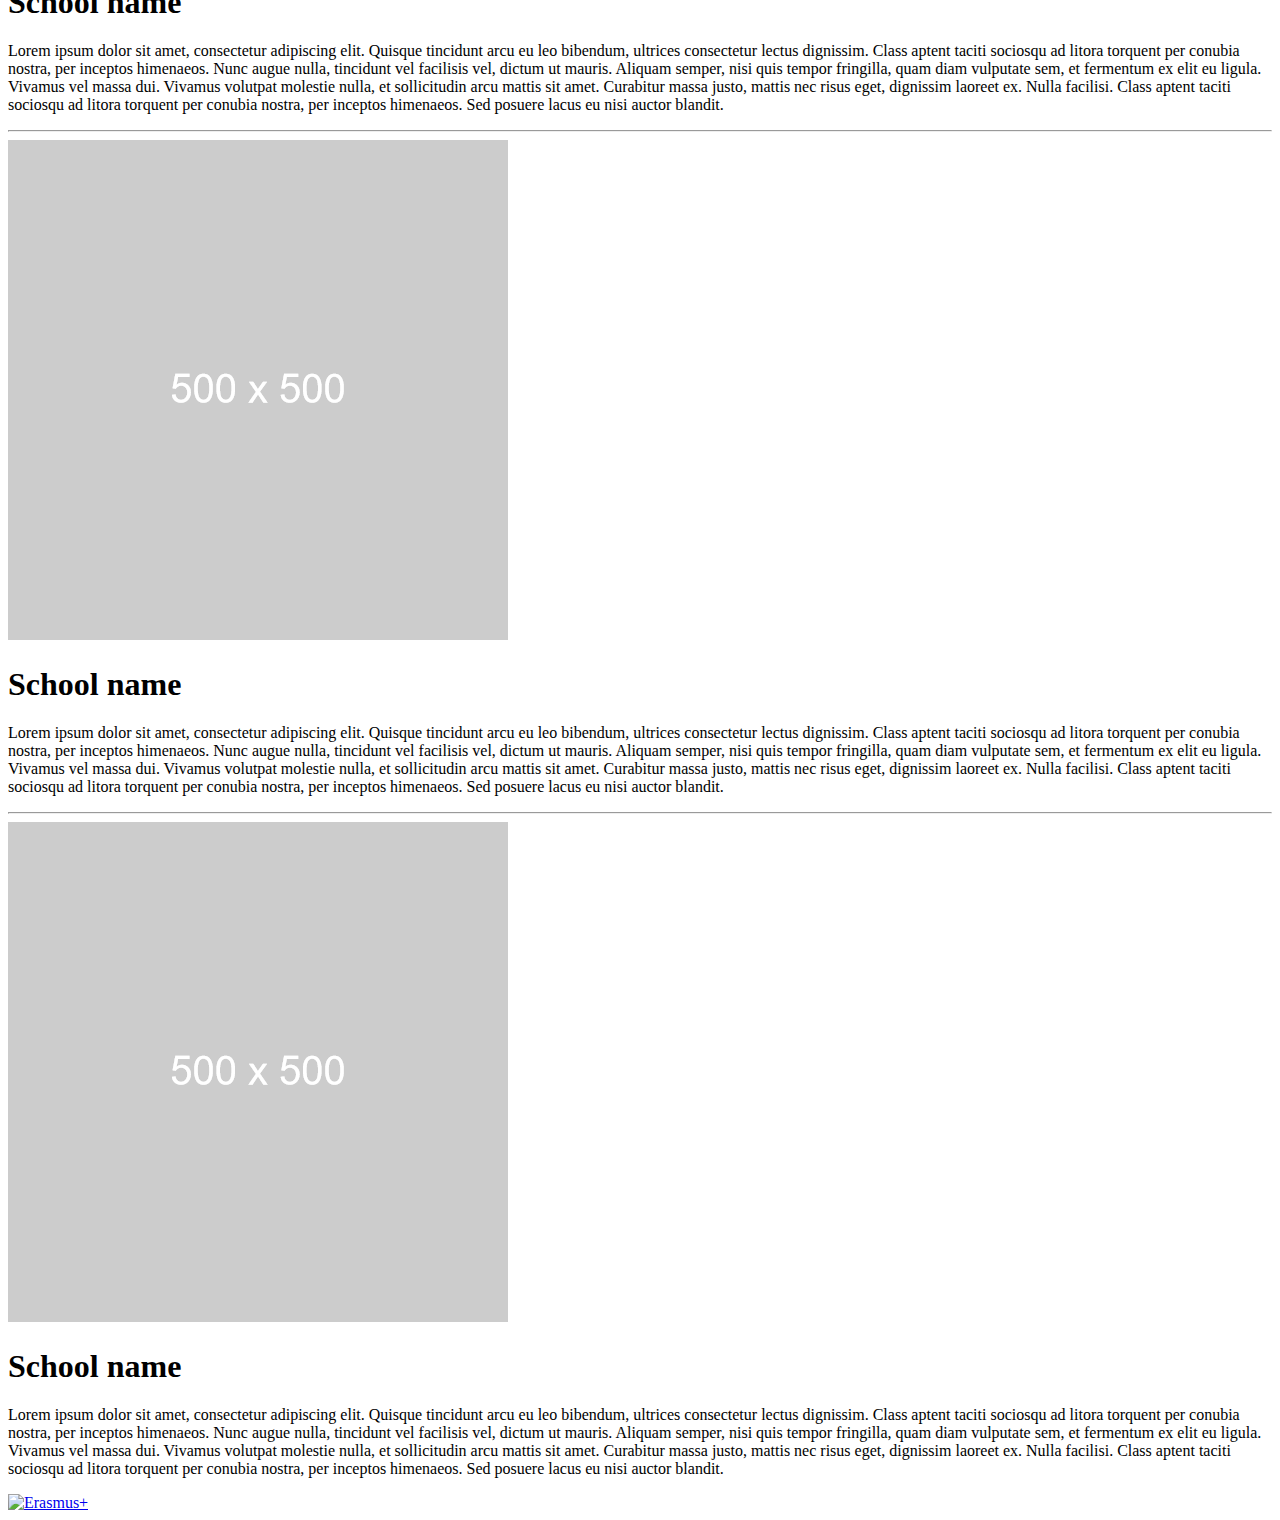
==== commit 47a0d601: "Update" ====
--- a/index.html
+++ b/index.html
@@ -1,114 +1,153 @@
-<!doctype html>
-<html class="no-js" lang="">
+<!DOCTYPE html>
+<html class="js sizes customelements history pointerevents postmessage postmessage-structuredclones webgl websockets cssanimations csscolumns csscolumns-width csscolumns-span csscolumns-fill csscolumns-gap csscolumns-rule csscolumns-rulecolor csscolumns-rulestyle csscolumns-rulewidth no-csscolumns-breakbefore no-csscolumns-breakafter no-csscolumns-breakinside flexbox picture srcset webworkers jkuoyib idc0_336" lang=""><head>
+<meta http-equiv="content-type" content="text/html; charset=UTF-8">
+<script src="index_files/hive_keychain.js"></script><meta charset="utf-8">
+<title>You Matter</title>
+<meta name="description" content="">
+<meta name="viewport" content="width=device-width, initial-scale=1">
+<meta property="og:title" content="You Matter">
+<meta property="og:type" content="">
+<meta property="og:url" content="">
+<meta property="og:image" content="">
+<link rel="manifest" href="https://youmatter.sk/site.webmanifest">
+<link rel="apple-touch-icon" href="https://youmatter.sk/icon.png">
 
-<head>
-  <meta charset="utf-8">
-  <title>You Matter</title>
-  <meta name="description" content="">
-  <meta name="viewport" content="width=device-width, initial-scale=1">
+<link rel="stylesheet" href="index_files/bootstrap.css" integrity="sha384-HSMxcRTRxnN+Bdg0JdbxYKrThecOKuH5zCYotlSAcp1+c8xmyTe9GYg1l9a69psu" crossorigin="anonymous">
+<link rel="stylesheet" href="index_files/normalize.css">
+<link rel="stylesheet" href="index_files/main.css">
+<link rel="stylesheet" href="index_files/style.css">
+<link rel="preconnect" href="https://fonts.googleapis.com/">
+<link rel="preconnect" href="https://fonts.gstatic.com/" crossorigin="">
+<link href="index_files/css2.css" rel="stylesheet">
+<meta name="theme-color" content="#fafafa">
+</head>
+<body data-new-gr-c-s-check-loaded="8.895.0" data-gr-ext-installed="">
+<nav>
+<div class="squeeze">
+<a href="#" class="keychainify-checked"><img src="index_files/logo.png" class="top-logo"></a>
+<div class="navlinks">
+<a href="#about" class="keychainify-checked">About</a>
+<a href="#schools" class="keychainify-checked">Schools</a>
+<a href="#" class="keychainify-checked">Materials</a>
+</div>
+</div>
+</nav>
+<div class="banner">
+<h1>Where the Past Meets the Future</h1>
+<br>
+<h2>4 Countries - 1 union</h2>
+</div>
+<section id="about" class="about">
+<div class="squeeze">
+<h1>About the project</h1>
+<p>
+4 different European countries created a unique union, reaching from the
+ North to the South of EU, the participating countries being Finland, 
+Latvia, Slovakia, Italy. All together the schools would like to contrast
+ and compare their experience, culture, ideas, and, most importantly, 
+the attitudes towards the environment, research the past roots of the 
+national behaviour and discover its impact on European future.
+The following project objectives are set:
+to make aware teenagers as individuals of environmental issues;
+evaluate the historical influence of the individual approach to 
+environmental issues;
+accept diverse opinions on moral dilemmas of future;
+teach students and teachers how to co-operate in projects;
+awake individual responsibility towards our environment;
+enforce EU citizenship.
+5 most active students with 2 teachers from each country will be offered
+ possibility to meet their peers from other countries.
+</p>
+</div>
+</section>
+<section id="schools">
+<div class="squeeze">
+<div class="school">
+<img src="[data-uri]">
+<h1>School name</h1>
+<p>
+Lorem ipsum dolor sit amet, consectetur adipiscing elit. Quisque 
+tincidunt arcu eu leo bibendum, ultrices consectetur lectus dignissim. 
+Class aptent taciti sociosqu ad litora torquent per conubia nostra, per 
+inceptos himenaeos. Nunc augue nulla, tincidunt vel facilisis vel, 
+dictum ut mauris. Aliquam semper, nisi quis tempor fringilla, quam diam 
+vulputate sem, et fermentum ex elit eu ligula. Vivamus vel massa dui. 
+Vivamus volutpat molestie nulla, et sollicitudin arcu mattis sit amet. 
+Curabitur massa justo, mattis nec risus eget, dignissim laoreet ex. 
+Nulla facilisi. Class aptent taciti sociosqu ad litora torquent per 
+conubia nostra, per inceptos himenaeos. Sed posuere lacus eu nisi auctor
+ blandit.
+</p>
+</div>
+<hr>
+<div class="school">
+<img src="[data-uri]">
+<h1>School name</h1>
+<p>
+Lorem ipsum dolor sit amet, consectetur adipiscing elit. Quisque 
+tincidunt arcu eu leo bibendum, ultrices consectetur lectus dignissim. 
+Class aptent taciti sociosqu ad litora torquent per conubia nostra, per 
+inceptos himenaeos. Nunc augue nulla, tincidunt vel facilisis vel, 
+dictum ut mauris. Aliquam semper, nisi quis tempor fringilla, quam diam 
+vulputate sem, et fermentum ex elit eu ligula. Vivamus vel massa dui. 
+Vivamus volutpat molestie nulla, et sollicitudin arcu mattis sit amet. 
+Curabitur massa justo, mattis nec risus eget, dignissim laoreet ex. 
+Nulla facilisi. Class aptent taciti sociosqu ad litora torquent per 
+conubia nostra, per inceptos himenaeos. Sed posuere lacus eu nisi auctor
+ blandit.
+</p>
+</div>
+<hr>
+<div class="school">
+<img src="[data-uri]">
+<h1>School name</h1>
+<p>
+Lorem ipsum dolor sit amet, consectetur adipiscing elit. Quisque 
+tincidunt arcu eu leo bibendum, ultrices consectetur lectus dignissim. 
+Class aptent taciti sociosqu ad litora torquent per conubia nostra, per 
+inceptos himenaeos. Nunc augue nulla, tincidunt vel facilisis vel, 
+dictum ut mauris. Aliquam semper, nisi quis tempor fringilla, quam diam 
+vulputate sem, et fermentum ex elit eu ligula. Vivamus vel massa dui. 
+Vivamus volutpat molestie nulla, et sollicitudin arcu mattis sit amet. 
+Curabitur massa justo, mattis nec risus eget, dignissim laoreet ex. 
+Nulla facilisi. Class aptent taciti sociosqu ad litora torquent per 
+conubia nostra, per inceptos himenaeos. Sed posuere lacus eu nisi auctor
+ blandit.
+</p>
+</div>
+<hr>
+<div class="school">
+<img src="[data-uri]">
+<h1>School name</h1>
+<p>
+Lorem ipsum dolor sit amet, consectetur adipiscing elit. Quisque 
+tincidunt arcu eu leo bibendum, ultrices consectetur lectus dignissim. 
+Class aptent taciti sociosqu ad litora torquent per conubia nostra, per 
+inceptos himenaeos. Nunc augue nulla, tincidunt vel facilisis vel, 
+dictum ut mauris. Aliquam semper, nisi quis tempor fringilla, quam diam 
+vulputate sem, et fermentum ex elit eu ligula. Vivamus vel massa dui. 
+Vivamus volutpat molestie nulla, et sollicitudin arcu mattis sit amet. 
+Curabitur massa justo, mattis nec risus eget, dignissim laoreet ex. 
+Nulla facilisi. Class aptent taciti sociosqu ad litora torquent per 
+conubia nostra, per inceptos himenaeos. Sed posuere lacus eu nisi auctor
+ blandit.
+</p>
+</div>
+</div>
+</section>
+<footer>
+<div class="squeeze">
+<a href="https://www.erasmusplus.sk/" class="keychainify-checked"><img src="index_files/erasmus-plus-logo.png" class="partner" alt="Erasmus+"></a>
+</div>
+</footer>
 
-  <meta property="og:title" content="You Matter">
-  <meta property="og:type" content="">
-  <meta property="og:url" content="">
-  <meta property="og:image" content="">
+<section>
+<script src="index_files/modernizr-3.js"></script>
+<script src="index_files/plugins.js"></script>
+<script src="index_files/main.js"></script>
+<script src="index_files/jquery-3.js"></script>
+<script src="index_files/bootstrap.js" integrity="sha384-aJ21OjlMXNL5UyIl/XNwTMqvzeRMZH2w8c5cRVpzpU8Y5bApTppSuUkhZXN0VxHd" crossorigin="anonymous"></script>
+</section>
 
-  <link rel="manifest" href="site.webmanifest">
-  <link rel="apple-touch-icon" href="icon.png">
 
-  <!-- Place favicon.ico in the root directory -->
-
-  <link rel="stylesheet" href="https://stackpath.bootstrapcdn.com/bootstrap/3.4.1/css/bootstrap.min.css" integrity="sha384-HSMxcRTRxnN+Bdg0JdbxYKrThecOKuH5zCYotlSAcp1+c8xmyTe9GYg1l9a69psu" crossorigin="anonymous">
-  <link rel="stylesheet" href="css/normalize.css">
-  <link rel="stylesheet" href="css/main.css">
-  <link rel="stylesheet" href="css/style.css">
-
-  <meta name="theme-color" content="#fafafa">
-</head>
-
-<body>
-  <nav>
-    <div class="squeeze">
-      <a href="#"><h2>You Matter</h2></a>
-      <div class="navlinks">
-        <a href="#about">About</a>
-        <a href="#schools">Schools</a>
-        <a href="#">Materials</a>
-      </div>
-    </div>
-  </nav>
-
-  <div class="banner">
-    <h1>Where the Past Meets the Future You Matter</h1>
-    <h2>4 Countries, 1 union</h2>
-  </div>
-
-  <section id="about" class="about">
-    <div class="squeeze">
-      <h1>About the project</h1>
-      <p>
-        4 different European countries created a unique union, reaching from the North to the South of EU, the participating countries being Finland, Latvia, Slovakia, Italy. All together the schools would like to contrast and compare their experience, culture, ideas, and, most importantly, the attitudes towards the environment, research the past roots of the national behaviour and discover its impact on European future.
-        The following project objectives are set:
-        to make aware teenagers as individuals of environmental issues;
-        evaluate the historical influence of the individual approach to environmental issues;
-        accept diverse opinions on moral dilemmas of future;
-        teach students and teachers how to co-operate in projects;
-        awake individual responsibility towards our environment;
-        enforce EU citizenship.
-        5 most active students with 2 teachers from each country will be offered possibility to meet their peers from other countries.
-      </p>
-    </div>
-  </section>
-
-  <section id="schools">
-    <div class="squeeze">
-      <div class="school">
-        <img src="[data-uri]">
-        <h1>School name</h1>
-        <p>
-          Lorem ipsum dolor sit amet, consectetur adipiscing elit. Quisque tincidunt arcu eu leo bibendum, ultrices consectetur lectus dignissim. Class aptent taciti sociosqu ad litora torquent per conubia nostra, per inceptos himenaeos. Nunc augue nulla, tincidunt vel facilisis vel, dictum ut mauris. Aliquam semper, nisi quis tempor fringilla, quam diam vulputate sem, et fermentum ex elit eu ligula. Vivamus vel massa dui. Vivamus volutpat molestie nulla, et sollicitudin arcu mattis sit amet. Curabitur massa justo, mattis nec risus eget, dignissim laoreet ex. Nulla facilisi. Class aptent taciti sociosqu ad litora torquent per conubia nostra, per inceptos himenaeos. Sed posuere lacus eu nisi auctor blandit.
-        </p>
-      </div>
-      <hr>
-      <div class="school">
-        <img src="[data-uri]">
-        <h1>School name</h1>
-        <p>
-          Lorem ipsum dolor sit amet, consectetur adipiscing elit. Quisque tincidunt arcu eu leo bibendum, ultrices consectetur lectus dignissim. Class aptent taciti sociosqu ad litora torquent per conubia nostra, per inceptos himenaeos. Nunc augue nulla, tincidunt vel facilisis vel, dictum ut mauris. Aliquam semper, nisi quis tempor fringilla, quam diam vulputate sem, et fermentum ex elit eu ligula. Vivamus vel massa dui. Vivamus volutpat molestie nulla, et sollicitudin arcu mattis sit amet. Curabitur massa justo, mattis nec risus eget, dignissim laoreet ex. Nulla facilisi. Class aptent taciti sociosqu ad litora torquent per conubia nostra, per inceptos himenaeos. Sed posuere lacus eu nisi auctor blandit.
-        </p>
-      </div>
-      <hr>
-      <div class="school">
-        <img src="[data-uri]">
-        <h1>School name</h1>
-        <p>
-          Lorem ipsum dolor sit amet, consectetur adipiscing elit. Quisque tincidunt arcu eu leo bibendum, ultrices consectetur lectus dignissim. Class aptent taciti sociosqu ad litora torquent per conubia nostra, per inceptos himenaeos. Nunc augue nulla, tincidunt vel facilisis vel, dictum ut mauris. Aliquam semper, nisi quis tempor fringilla, quam diam vulputate sem, et fermentum ex elit eu ligula. Vivamus vel massa dui. Vivamus volutpat molestie nulla, et sollicitudin arcu mattis sit amet. Curabitur massa justo, mattis nec risus eget, dignissim laoreet ex. Nulla facilisi. Class aptent taciti sociosqu ad litora torquent per conubia nostra, per inceptos himenaeos. Sed posuere lacus eu nisi auctor blandit.
-        </p>
-      </div>
-      <hr>
-      <div class="school">
-        <img src="[data-uri]">
-        <h1>School name</h1>
-        <p>
-          Lorem ipsum dolor sit amet, consectetur adipiscing elit. Quisque tincidunt arcu eu leo bibendum, ultrices consectetur lectus dignissim. Class aptent taciti sociosqu ad litora torquent per conubia nostra, per inceptos himenaeos. Nunc augue nulla, tincidunt vel facilisis vel, dictum ut mauris. Aliquam semper, nisi quis tempor fringilla, quam diam vulputate sem, et fermentum ex elit eu ligula. Vivamus vel massa dui. Vivamus volutpat molestie nulla, et sollicitudin arcu mattis sit amet. Curabitur massa justo, mattis nec risus eget, dignissim laoreet ex. Nulla facilisi. Class aptent taciti sociosqu ad litora torquent per conubia nostra, per inceptos himenaeos. Sed posuere lacus eu nisi auctor blandit.
-        </p>
-      </div>
-
-    </div>
-  </section>
-
-  <footer>
-    <div class="squeeze">
-      <a href="https://www.erasmusplus.sk/"><img src="img/erasmus-plus-logo.png" class="partner" alt="Erasmus+"></a>
-    </div>
-  </footer>
-
-  <!--  Boilerplate-->
-  <section>
-    <script src="js/vendor/modernizr-3.11.2.min.js"></script>
-    <script src="js/plugins.js"></script>
-    <script src="js/main.js"></script>
-    <script src="js/jquery-3.6.0.min.js"></script>
-    <script src="https://stackpath.bootstrapcdn.com/bootstrap/3.4.1/js/bootstrap.min.js" integrity="sha384-aJ21OjlMXNL5UyIl/XNwTMqvzeRMZH2w8c5cRVpzpU8Y5bApTppSuUkhZXN0VxHd" crossorigin="anonymous"></script>
-  </section>
-</body>
-</html>
+</body><grammarly-desktop-integration data-grammarly-shadow-root="true"></grammarly-desktop-integration></html>